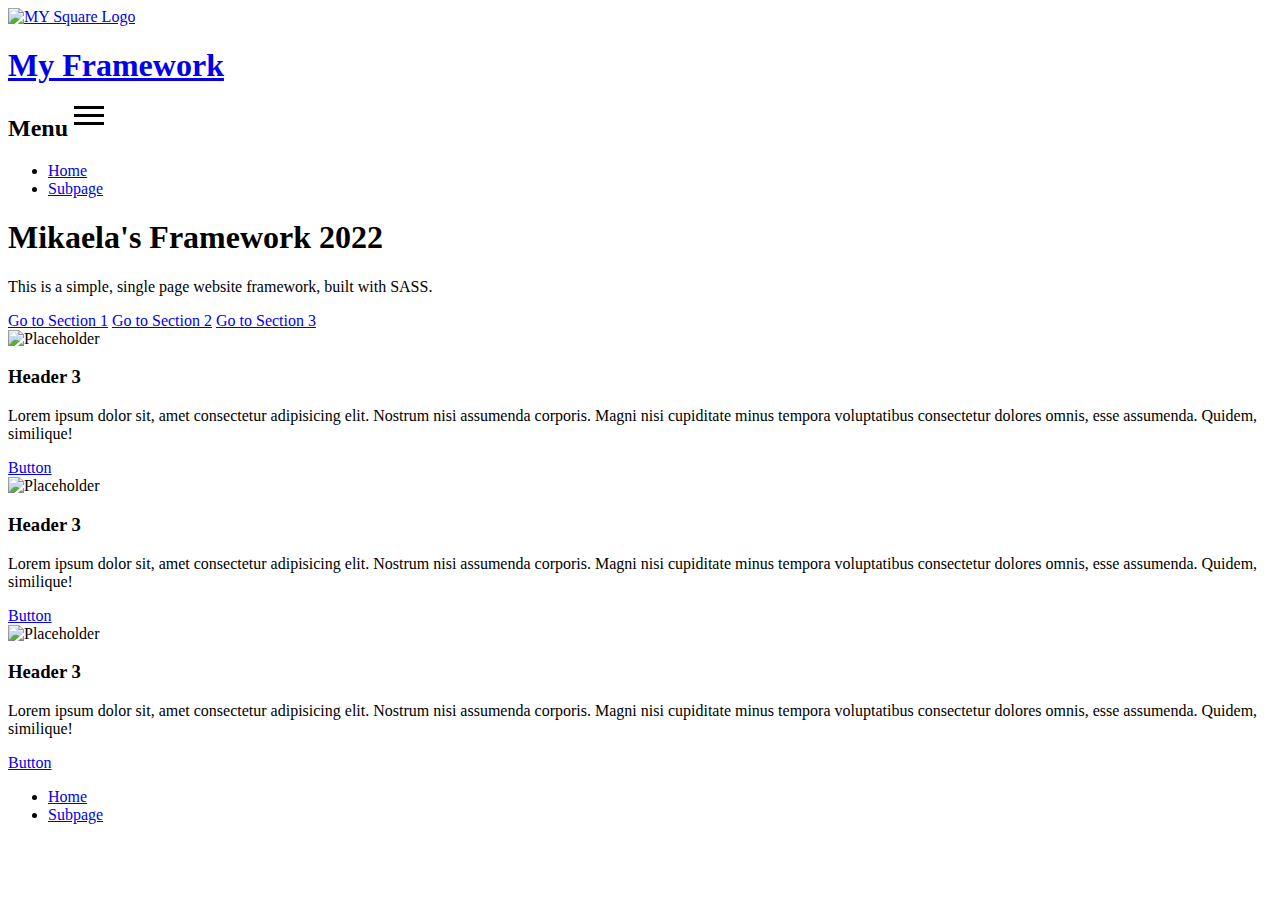
==== index.html @ 99b2878e "Added Website Template" ====
<!DOCTYPE html>
<html lang="en">
<head>
    <meta charset="UTF-8">
    <meta http-equiv="X-UA-Compatible" content="IE=edge">
    <meta name="viewport" content="width=device-width, initial-scale=1.0">
    <title>My Framework</title>

    <!-- ADOBE FONTS -->
    <link rel="stylesheet" href="https://use.typekit.net/rxp3fai.css">


    
    <!-- MAIN CSS STYLES -->
    <link rel="stylesheet" href="css/style.css">
</head>
<body>

    <header class="site-header">
        <div class="site-id">
            <div class="logo">
                <a href="index.html"><img src="img/mylogo-500x453-square.png" alt="MY Square Logo"></a>
            </div>
            <h1 class="hide-visually"><a href="#">My Framework</a></h1>
        </div>
        <nav class="site-nav" data-navstate="closed">
            <h2 class="menu-button">
                <span class="hide-visually">Menu</span>
                <svg width="30" height="30"> 
                    <title>Menu</title>
                    <rect id="menubar-top" y="0" width="30" height="3"></rect>
                    <rect id="menubar-middle" y="8" width="30" height="3"></rect>
                    <rect id="menubar-bottom" y="16" width="30" height="3"></rect>
                </svg>
            </h2>
            <ul>
                <li><a href="#index.html">Home</a></li>
                <li><a href="#subpage.html">Subpage</a></li>
            </ul>
        </nav>
    </header>

    <main class="site-main">
        <section class="hero animate-on-scroll">
            <div class="container">
                <h1>Mikaela's Framework 2022</h1>
                <p>This is a simple, single page website framework, built with SASS.</p>
                <a href="#section01" class="button">Go to Section 1</a>
                <a href="#section02" class="button">Go to Section 2</a>
                <a href="#section03" class="button">Go to Section 3</a>
            </div>
        </section>

        <section id="section01" class="animate-on-scroll">
            <div class="container">
                <div class="row">
                    <div class="one-half">
                        <img src="https://via.placeholder.com/1600x1200" alt="Placeholder">
                    </div>
                    <div class="one-half">
                        <h3>Header 3</h3>
                        <p>Lorem ipsum dolor sit, amet consectetur adipisicing elit. Nostrum nisi assumenda corporis. Magni nisi cupiditate minus tempora voluptatibus consectetur dolores omnis, esse assumenda. Quidem, similique!</p>
                        <a href="#" class="button">Button</a>
                    </div>
                </div>
            </div>
        </section>


        <section id="section02" class="animate-on-scroll">
            <div class="container">
                <div class="row swapped">
                    <div class="one-half">
                        <img class="animate-scale-in" src="https://via.placeholder.com/1600x1200" alt="Placeholder">
                    </div>
                    <div class="one-half animate-drop-in-with-delay">
                        <h3>Header 3</h3>
                        <p>Lorem ipsum dolor sit, amet consectetur adipisicing elit. Nostrum nisi assumenda corporis. Magni nisi cupiditate minus tempora voluptatibus consectetur dolores omnis, esse assumenda. Quidem, similique!</p>
                        <a href="#" class="button">Button</a>
                    </div>
                </div>
            </div>
        </section>

        <section id="section03" class="animate-on-scroll ">
            <div class="container">
                <div class="row stacked">
                    <div class="one-half animate-scale-in">
                        <img src="https://via.placeholder.com/1600x1200" alt="Placeholder">
                    </div>
                    <div class="one-half animate-slide-up">
                        <h3>Header 3</h3>
                        <p>Lorem ipsum dolor sit, amet consectetur adipisicing elit. Nostrum nisi assumenda corporis. Magni nisi cupiditate minus tempora voluptatibus consectetur dolores omnis, esse assumenda. Quidem, similique!</p>
                        <a href="#" class="button">Button</a>
                    </div>
                </div>
            </div>
        </section>

    </main>

    <footer class="site-footer">
        <nav class="site-nav">
            <ul>
                <li><a href="#index.html">Home</a></li>
                <li><a href="#subpage.html">Subpage</a></li>
            </ul>
        </nav>
    </footer>

    <!-- SMOOTH SCROLL BY CHRIS FERDINANDI https://github.com//cferdinandi/smooth-scroll-->
    <script src="js/smooth-scroll.polyfills.min.js"></script>
    <script>
        var scroll = new SmoothScroll('a[href*="#"]', {
            speed: 800,
            speedAsDuration: true
        });
    </script>

    <!-- MAIN JS -->
    <script src="js/script.js"></script>
</body>
</html>
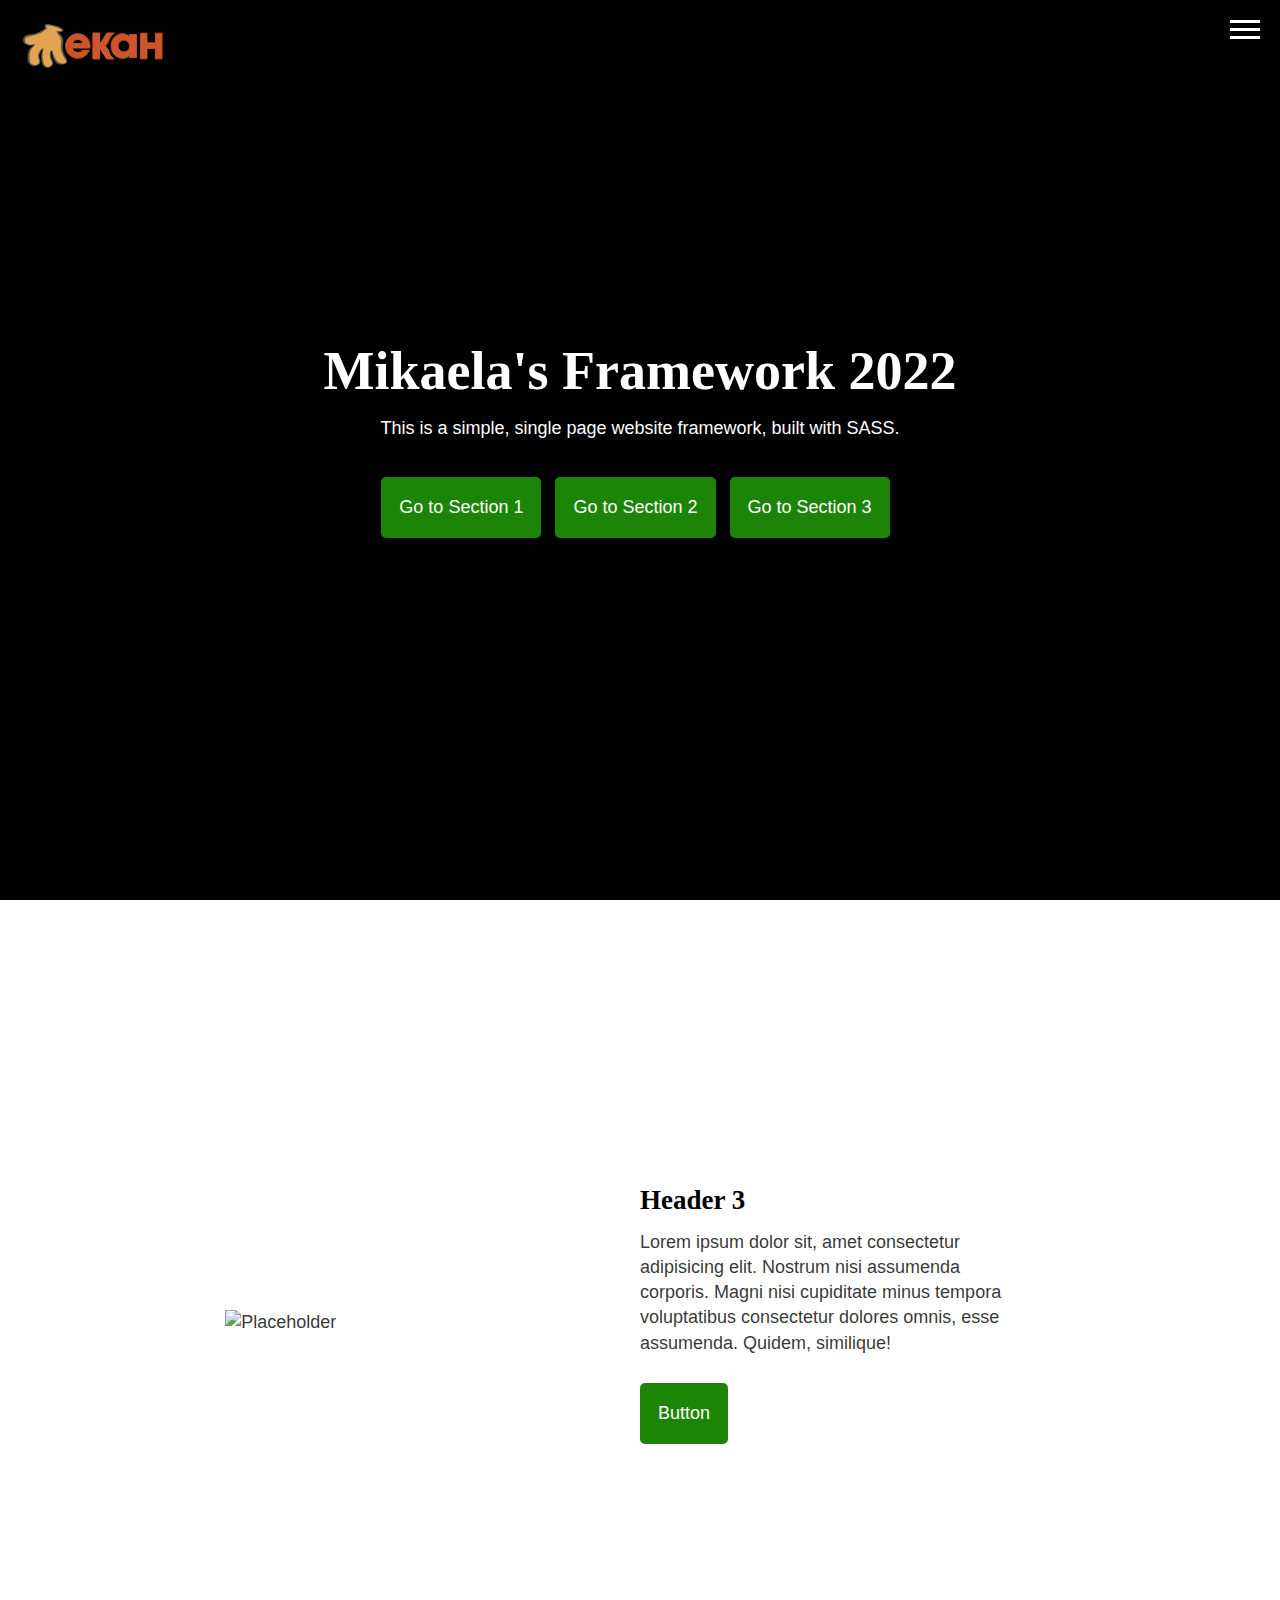
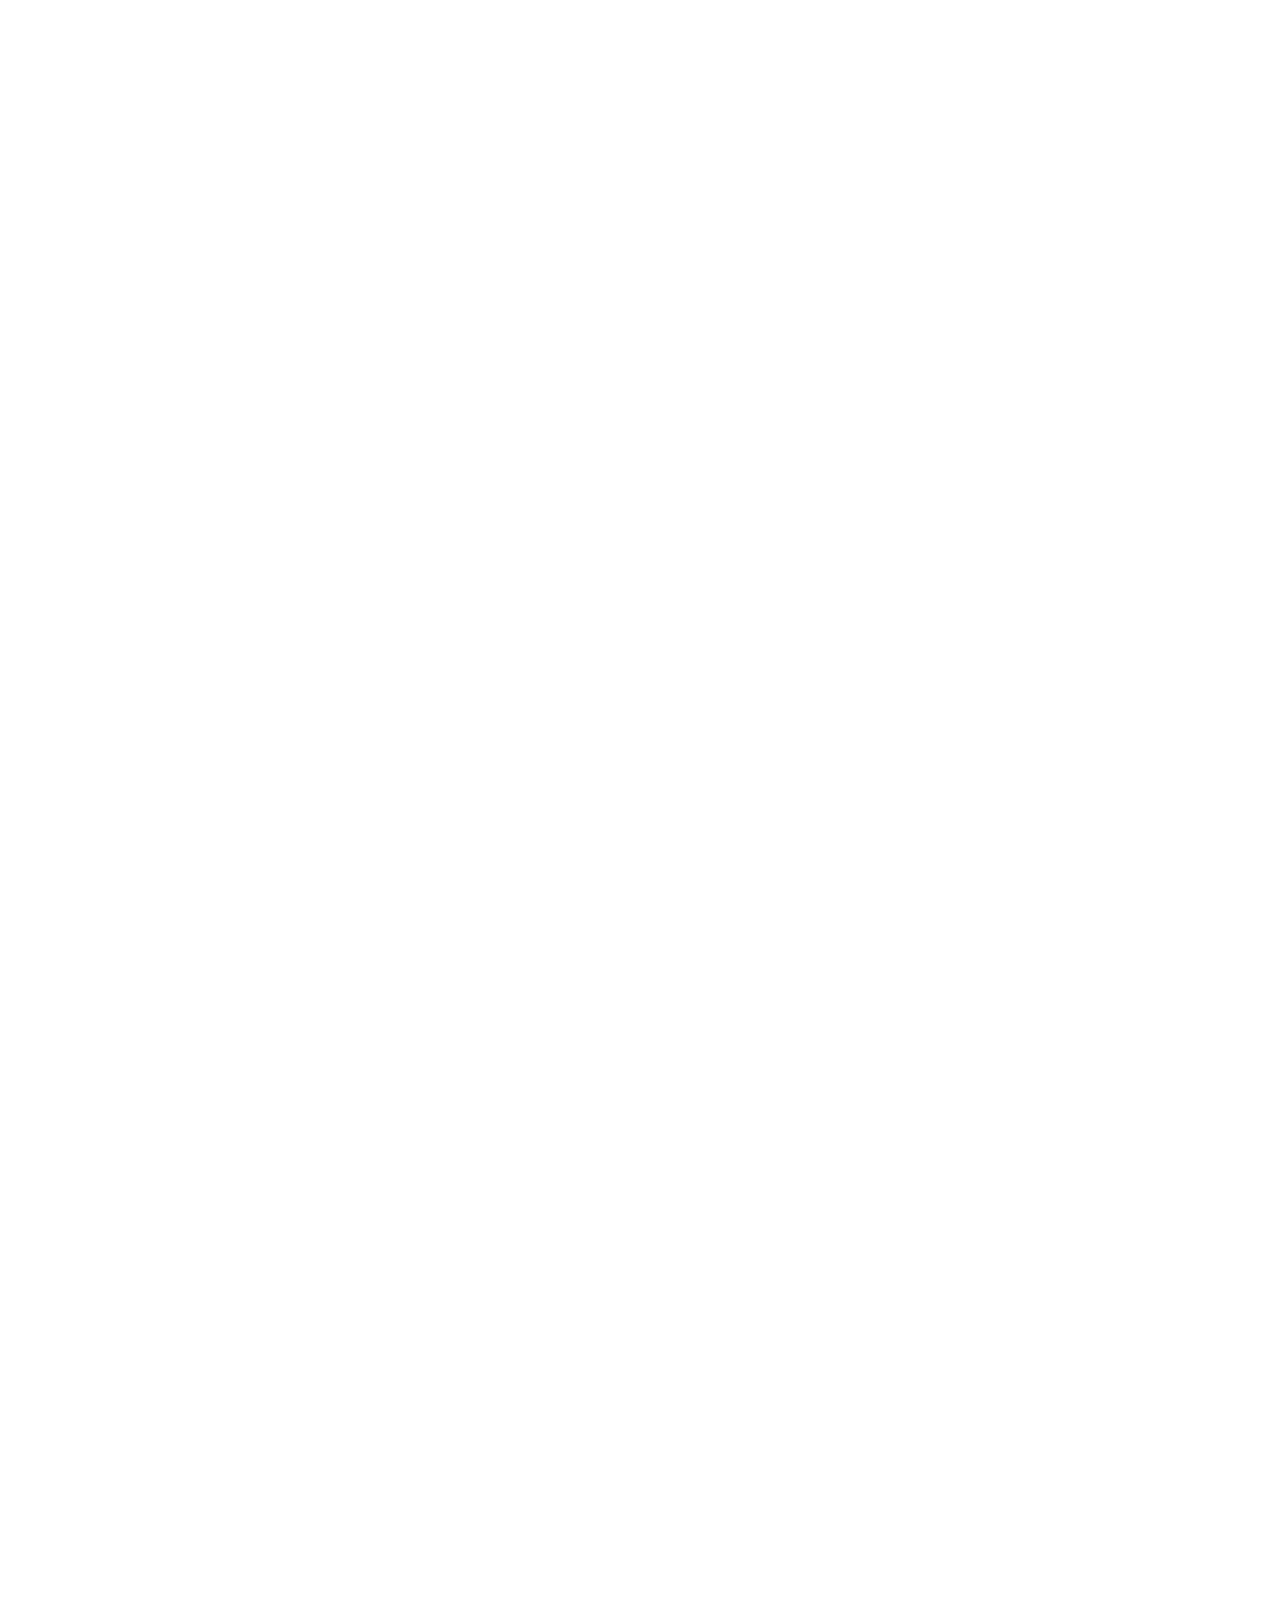
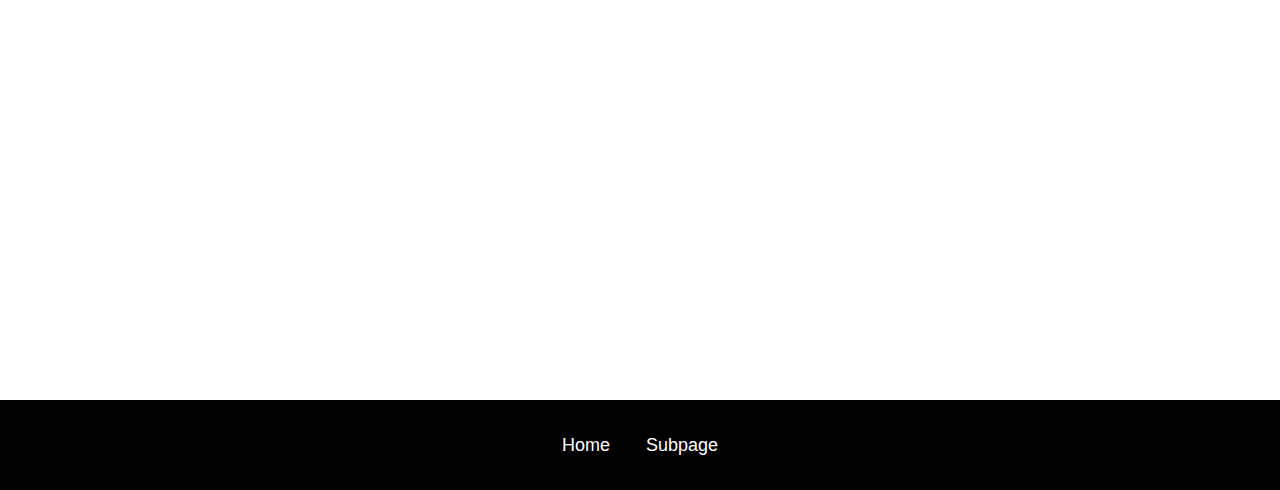
==== commit c82abb8b: "Added Logo images, Fixing Padding on Header" ====
--- a/index.html
+++ b/index.html
@@ -19,7 +19,7 @@
     <header class="site-header">
         <div class="site-id">
             <div class="logo">
-                <a href="index.html"><img src="img/mylogo-500x453-square.png" alt="MY Square Logo"></a>
+                <a href="index.html"><img src="img/Logo/SVG/Logo_Large_Colored_TransparentBG_v2_1.svg" alt="MY Square Logo" width="150px" height="150px"></a>
             </div>
             <h1 class="hide-visually"><a href="#">My Framework</a></h1>
         </div>
--- a/css/style.css
+++ b/css/style.css
@@ -0,0 +1,600 @@
+/* GLOBAL RESETS */
+* {
+  -webkit-box-sizing: border-box;
+          box-sizing: border-box;
+}
+
+/*
+
+TABLE OF CONTENTS
+
+#GLOBAL RESET
+#BASE TYPOGRAPHY
+#BUTTONS
+#MEDIA
+    #RESPONSIVE IMAGEs
+#LAYOUT
+    #CONTAINER
+    #MEDIA QUERIES
+    #SEMANTIC GRID SYSTEM
+#STRUCTURE
+    #SITE-HEADER
+    #SITE-NAV
+    #MAIN
+        #SECTIONS
+    #SITE FOOTER
+
+*/
+/* BASE TEXT COLORS */
+body {
+  color: rgba(0, 0, 0, 0.8);
+}
+
+h1, h2, h3, h4, h5, h6 {
+  color: rgb(0, 0, 0);
+}
+
+/* BASE TEXT FONTS */
+body {
+  font-family: "acumin-pro", Helvetica, Arial, sans-serif;
+}
+
+h1, h2, h3, h4, h5, h6 {
+  font-family: "kepler-std-display", Georgia, "Times New Roman", Times, serif;
+  font-weight: 700;
+  font-style: normal;
+}
+
+/* BASE TYPOGRAPHY */
+body {
+  font-size: 100%;
+  line-height: 1.4;
+}
+
+h1, h2, h3, h4, h5, h6, p {
+  margin: 0 0 0.5em 0;
+}
+
+/* TRADITIONAL TYPOGRAPHIC SCALE */
+h1 {
+  font-size: 3em;
+  line-height: 1;
+}
+
+h2 {
+  font-size: 2.25em;
+  line-height: 1.1;
+}
+
+h3 {
+  font-size: 1.5em;
+  line-height: 1.2;
+}
+
+/* LIMIT NUMBER OF CHARACTERS PER LINE */
+p {
+  max-width: 40em;
+}
+
+/* LINKS */
+a {
+  color: rgb(28, 133, 7);
+}
+a:hover {
+  color: rgb(19, 92, 4);
+}
+
+/* HORIZONTAL LINE */
+hr {
+  border: 0;
+  height: 1px;
+  background-color: rgba(0, 0, 0, 0.1);
+  margin: 3em 0;
+}
+
+/* TYPE SPECIMEN */
+.headline {
+  font-size: 4em;
+  font-weight: 700;
+  line-height: 1;
+  margin: 0;
+  color: rgb(255, 187, 0);
+}
+
+.subheadline {
+  font-weight: 400;
+  font-size: 2.5em;
+  line-height: 1.1;
+  color: rgba(0, 0, 0, 0.5);
+  margin: 0.25em 0;
+}
+
+/* SECTION HEADING */
+.section-heading {
+  font-size: 1em;
+  font-family: "acumin-pro", Helvetica, Arial, sans-serif;
+  font-weight: normal;
+  text-transform: uppercase;
+  letter-spacing: 0.05em;
+  margin: 3em 0;
+}
+
+.hide-visually {
+  position: absolute;
+  top: -9999px;
+  left: -9999px;
+}
+
+/* BUTTONS */
+.button {
+  display: inline-block;
+  background-color: rgb(28, 133, 7);
+  color: #fff;
+  text-decoration: none;
+  padding: 1em;
+  border-radius: 5px;
+  margin: 1em 0.5em 1em 0;
+}
+.button:hover {
+  color: #fff;
+  background-color: rgb(19, 92, 4);
+}
+
+/* RESPONSIVE IMAGES */
+img {
+  max-width: 100%;
+  height: auto;
+}
+
+/* RESET BODY */
+body {
+  margin: 0;
+}
+
+/* CONTAINER */
+.container {
+  margin: 0 auto;
+  max-width: 1000px;
+  padding: 0 1em;
+}
+
+/* MEDIA QUEIRES */
+/* RESPONSIVE TYPOGRAPHY */
+body {
+  font-size: 87.5%;
+}
+
+@media (min-width: 768px) {
+  body {
+    font-size: 100%;
+  }
+}
+@media (min-width: 1250px) {
+  body {
+    font-size: 112.5%;
+  }
+}
+/* SEMANTIC GRID */
+.row {
+  display: -webkit-box;
+  display: -ms-flexbox;
+  display: flex;
+  -ms-flex-wrap: wrap;
+      flex-wrap: wrap;
+  margin-left: -2%;
+  margin-right: -2%;
+  -webkit-box-align: center;
+      -ms-flex-align: center;
+          align-items: center;
+  margin-bottom: 3em;
+}
+.row > * {
+  margin: 2%;
+  -webkit-box-flex: 1;
+      -ms-flex-positive: 1;
+          flex-grow: 1;
+}
+.row.centered {
+  -webkit-box-pack: center;
+      -ms-flex-pack: center;
+          justify-content: center;
+}
+.row.swapped {
+  -webkit-box-orient: horizontal;
+  -webkit-box-direction: reverse;
+      -ms-flex-direction: row-reverse;
+          flex-direction: row-reverse;
+}
+.row.stacked {
+  -webkit-box-orient: vertical;
+  -webkit-box-direction: normal;
+      -ms-flex-direction: column;
+          flex-direction: column;
+}
+.row.align-top {
+  -webkit-box-align: start;
+      -ms-flex-align: start;
+          align-items: flex-start;
+}
+@media (min-width: 768px) {
+  .row > * {
+    -webkit-box-flex: 0;
+        -ms-flex-positive: 0;
+            flex-grow: 0;
+  }
+  .row .one-whole {
+    width: 96%;
+  }
+  .row .one-half {
+    width: 44%;
+  }
+  .row .one-third {
+    width: 29.3333%;
+  }
+  .row .two-thirds {
+    width: 62.6666%;
+  }
+  .row .one-fourth {
+    width: 21%;
+  }
+  .row .three-fourths {
+    width: 71%;
+  }
+  .row .push-one-fourth {
+    margin-left: 27%;
+  }
+  .row .push-one-third {
+    margin-left: 35.3333%;
+  }
+  .row .push-one-half {
+    margin-left: 52%;
+  }
+  .row .centered {
+    margin-left: auto;
+    margin-right: auto;
+  }
+}
+
+.demo .row {
+  margin-bottom: 0;
+}
+.demo .row > * {
+  background-color: rgba(0, 0, 0, 0.1);
+  padding: 1%;
+}
+
+/* SITE STRUCUTURE */
+.site-header {
+  position: absolute;
+  width: 100%;
+  padding: 1em;
+  display: -webkit-box;
+  display: -ms-flexbox;
+  display: flex;
+  -webkit-box-pack: justify;
+      -ms-flex-pack: justify;
+          justify-content: space-between;
+  -webkit-box-align: center;
+      -ms-flex-align: center;
+          align-items: center;
+}
+.site-header a {
+  color: white;
+  text-decoration: none;
+}
+.site-header h1 {
+  font-size: 1.5em;
+  margin: 0;
+}
+.site-header .site-id {
+  display: -webkit-box;
+  display: -ms-flexbox;
+  display: flex;
+  -webkit-box-align: center;
+      -ms-flex-align: center;
+          align-items: center;
+}
+.site-header .logo {
+  max-width: 150px;
+  margin-right: 0.5em;
+}
+
+/* SITE FOOTER */
+.site-footer {
+  background-color: black;
+  display: -webkit-box;
+  display: -ms-flexbox;
+  display: flex;
+  padding: 1em;
+  -webkit-box-pack: center;
+      -ms-flex-pack: center;
+          justify-content: center;
+}
+.site-footer a {
+  color: white;
+  text-decoration: none;
+}
+
+section {
+  padding: 4em 0;
+  min-height: 100vh;
+  display: -ms-grid;
+  display: grid;
+  -webkit-box-align: center;
+      -ms-flex-align: center;
+          align-items: center;
+}
+
+/* HERO SECTION */
+.hero {
+  background-color: black;
+  color: white;
+  text-align: center;
+  padding: 6em 0;
+  min-height: 100vh;
+  display: -ms-grid;
+  display: grid;
+  place-items: center;
+}
+.hero h1 {
+  color: white;
+  margin-bottom: 0.25em;
+}
+.hero p {
+  margin: 1em auto;
+}
+
+/* SITE-HEADER SITE-NAV */
+.site-header .site-nav .menu-button {
+  position: absolute;
+  top: 0.75em;
+  right: 0.75em;
+  color: white;
+  margin: 0;
+  font-size: 1.5em;
+  line-height: 1;
+  -webkit-transform: center;
+          transform: center;
+  z-index: 20;
+  cursor: pointer;
+}
+.site-header .site-nav .menu-button svg {
+  fill: white;
+}
+.site-header .site-nav .menu-button svg rect {
+  -webkit-transition: 0.3s all ease-out;
+  transition: 0.3s all ease-out;
+}
+.site-header .site-nav ul {
+  margin: 0;
+  padding: 0;
+  list-style: none;
+  background-color: rgb(255, 0, 0);
+  position: fixed;
+  top: 0;
+  right: 0;
+  width: 100%;
+  height: 100vh;
+  display: -webkit-box;
+  display: -ms-flexbox;
+  display: flex;
+  -webkit-box-orient: vertical;
+  -webkit-box-direction: normal;
+      -ms-flex-direction: column;
+          flex-direction: column;
+  -webkit-box-align: center;
+      -ms-flex-align: center;
+          align-items: center;
+  -webkit-box-pack: center;
+      -ms-flex-pack: center;
+          justify-content: center;
+  -webkit-transform: translate(100%, 0);
+          transform: translate(100%, 0);
+  -webkit-transition: 0.3s all ease-out;
+  transition: 0.3s all ease-out;
+  z-index: 1;
+}
+.site-header .site-nav li {
+  font-size: 4vw;
+  min-width: 20vw;
+  -webkit-transform: translate(10%, 0);
+          transform: translate(10%, 0);
+  -webkit-transition: 0.3s all ease-out 0.3s;
+  transition: 0.3s all ease-out 0.3s;
+  opacity: 0;
+}
+.site-header .site-nav[data-navstate=open] .menu-button {
+  position: fixed;
+}
+.site-header .site-nav[data-navstate=open] #menubar-top {
+  -webkit-transform-origin: center;
+          transform-origin: center;
+  -webkit-transform: translate(7px, 7px) rotate(-45deg);
+          transform: translate(7px, 7px) rotate(-45deg);
+}
+.site-header .site-nav[data-navstate=open] #menubar-middle {
+  opacity: 0;
+}
+.site-header .site-nav[data-navstate=open] #menubar-bottom {
+  -webkit-transform-origin: center;
+          transform-origin: center;
+  -webkit-transform: translate(0, -4px) rotate(45deg);
+          transform: translate(0, -4px) rotate(45deg);
+}
+.site-header .site-nav[data-navstate=open] ul {
+  -webkit-transform: translate(0, 0);
+          transform: translate(0, 0);
+}
+.site-header .site-nav[data-navstate=open] li {
+  -webkit-transform: translate(0, 0);
+          transform: translate(0, 0);
+  opacity: 1;
+}
+
+/* FOOTER SITE-NAV */
+.site-footer .site-nav ul {
+  margin: 0;
+  padding: 0;
+  list-style: none;
+  display: -webkit-box;
+  display: -ms-flexbox;
+  display: flex;
+}
+.site-footer .site-nav a {
+  display: inline-block;
+  padding: 1em;
+  line-height: 1;
+}
+
+/* ANIMATION */
+.hero .container *,
+.hero[data-sectionstate=inactive] .container * {
+  -webkit-transition: all 1s ease-out;
+  transition: all 1s ease-out;
+  opacity: 0;
+  -webkit-transform: translate(0, -20px);
+          transform: translate(0, -20px);
+}
+.hero .container *:nth-child(1),
+.hero[data-sectionstate=inactive] .container *:nth-child(1) {
+  -webkit-transition-delay: 0.2s;
+          transition-delay: 0.2s;
+}
+.hero .container *:nth-child(2),
+.hero[data-sectionstate=inactive] .container *:nth-child(2) {
+  -webkit-transition-delay: 0.4s;
+          transition-delay: 0.4s;
+}
+.hero .container *:nth-child(3),
+.hero[data-sectionstate=inactive] .container *:nth-child(3) {
+  -webkit-transition-delay: 0.6s;
+          transition-delay: 0.6s;
+}
+.hero .container *:nth-child(4),
+.hero[data-sectionstate=inactive] .container *:nth-child(4) {
+  -webkit-transition-delay: 0.8s;
+          transition-delay: 0.8s;
+}
+.hero .container *:nth-child(5),
+.hero[data-sectionstate=inactive] .container *:nth-child(5) {
+  -webkit-transition-delay: 1s;
+          transition-delay: 1s;
+}
+.hero[data-sectionstate=active] .container *,
+.hero[data-sectionstate=inactive][data-sectionstate=active] .container * {
+  opacity: 1;
+  -webkit-transform: translate(0, 0);
+          transform: translate(0, 0);
+}
+
+#section01 .one-half:nth-child(1) {
+  -webkit-transition: all 2s ease-out;
+  transition: all 2s ease-out;
+  -webkit-transform: translate(-50px, 0);
+          transform: translate(-50px, 0);
+}
+#section01[data-sectionstate=active] .one-half:nth-child(1) {
+  -webkit-transform: translate(0, 0);
+          transform: translate(0, 0);
+}
+#section01 .one-half:nth-child(2) {
+  -webkit-transition: all 2s ease-out;
+  transition: all 2s ease-out;
+  -webkit-transform: translate(50px, 0);
+          transform: translate(50px, 0);
+}
+#section01[data-sectionstate=active] .one-half:nth-child(2) {
+  -webkit-transform: translate(0, 0);
+          transform: translate(0, 0);
+}
+
+#section02 .one-half:nth-child(1) {
+  -webkit-transition: all 2s ease-out;
+  transition: all 2s ease-out;
+  -webkit-transform: translate(-50px, -50px);
+          transform: translate(-50px, -50px);
+}
+#section02[data-sectionstate=active] .one-half:nth-child(1) {
+  -webkit-transform: translate(0, 0);
+          transform: translate(0, 0);
+}
+#section02 .one-half:nth-child(2) {
+  -webkit-transition: all 2s ease-out;
+  transition: all 2s ease-out;
+  -webkit-transform: translate(50px, 50px);
+          transform: translate(50px, 50px);
+}
+#section02[data-sectionstate=active] .one-half:nth-child(2) {
+  -webkit-transform: translate(0, 0);
+          transform: translate(0, 0);
+}
+
+.animate-scale-in,
+[data-sectionstate=inactive] .animate-scale-in {
+  -webkit-transition: all 1s ease-out;
+  transition: all 1s ease-out;
+  opacity: 0;
+  -webkit-transform: scale(0.8);
+          transform: scale(0.8);
+}
+
+[data-sectionstate=active] .animate-scale-in {
+  opacity: 1;
+  -webkit-transform: scale(1);
+          transform: scale(1);
+}
+
+.animate-slide-up,
+[data-sectionstate=inactive] .animate-slide-up {
+  -webkit-transition: all 1s ease-out;
+  transition: all 1s ease-out;
+  opacity: 0;
+  -webkit-transform: translate(0, 100px);
+          transform: translate(0, 100px);
+}
+
+[data-sectionstate=active] .animate-slide-up {
+  opacity: 1;
+  -webkit-transform: translate(0, 0);
+          transform: translate(0, 0);
+}
+
+.animate-drop-in-with-delay *,
+[data-sectionstate=inactive] .animate-drop-in-with-delay * {
+  -webkit-transition: all 1s ease-out;
+  transition: all 1s ease-out;
+  opacity: 0;
+  -webkit-transform: translate(0, -20px);
+          transform: translate(0, -20px);
+}
+.animate-drop-in-with-delay *:nth-child(1),
+[data-sectionstate=inactive] .animate-drop-in-with-delay *:nth-child(1) {
+  -webkit-transition-delay: 0.2s;
+          transition-delay: 0.2s;
+}
+.animate-drop-in-with-delay *:nth-child(2),
+[data-sectionstate=inactive] .animate-drop-in-with-delay *:nth-child(2) {
+  -webkit-transition-delay: 0.4s;
+          transition-delay: 0.4s;
+}
+.animate-drop-in-with-delay *:nth-child(3),
+[data-sectionstate=inactive] .animate-drop-in-with-delay *:nth-child(3) {
+  -webkit-transition-delay: 0.6s;
+          transition-delay: 0.6s;
+}
+.animate-drop-in-with-delay *:nth-child(4),
+[data-sectionstate=inactive] .animate-drop-in-with-delay *:nth-child(4) {
+  -webkit-transition-delay: 0.8s;
+          transition-delay: 0.8s;
+}
+.animate-drop-in-with-delay *:nth-child(5),
+[data-sectionstate=inactive] .animate-drop-in-with-delay *:nth-child(5) {
+  -webkit-transition-delay: 1s;
+          transition-delay: 1s;
+}
+
+[data-sectionstate=active] .animate-drop-in-with-delay * {
+  opacity: 1;
+  -webkit-transform: translate(0, 0);
+          transform: translate(0, 0);
+}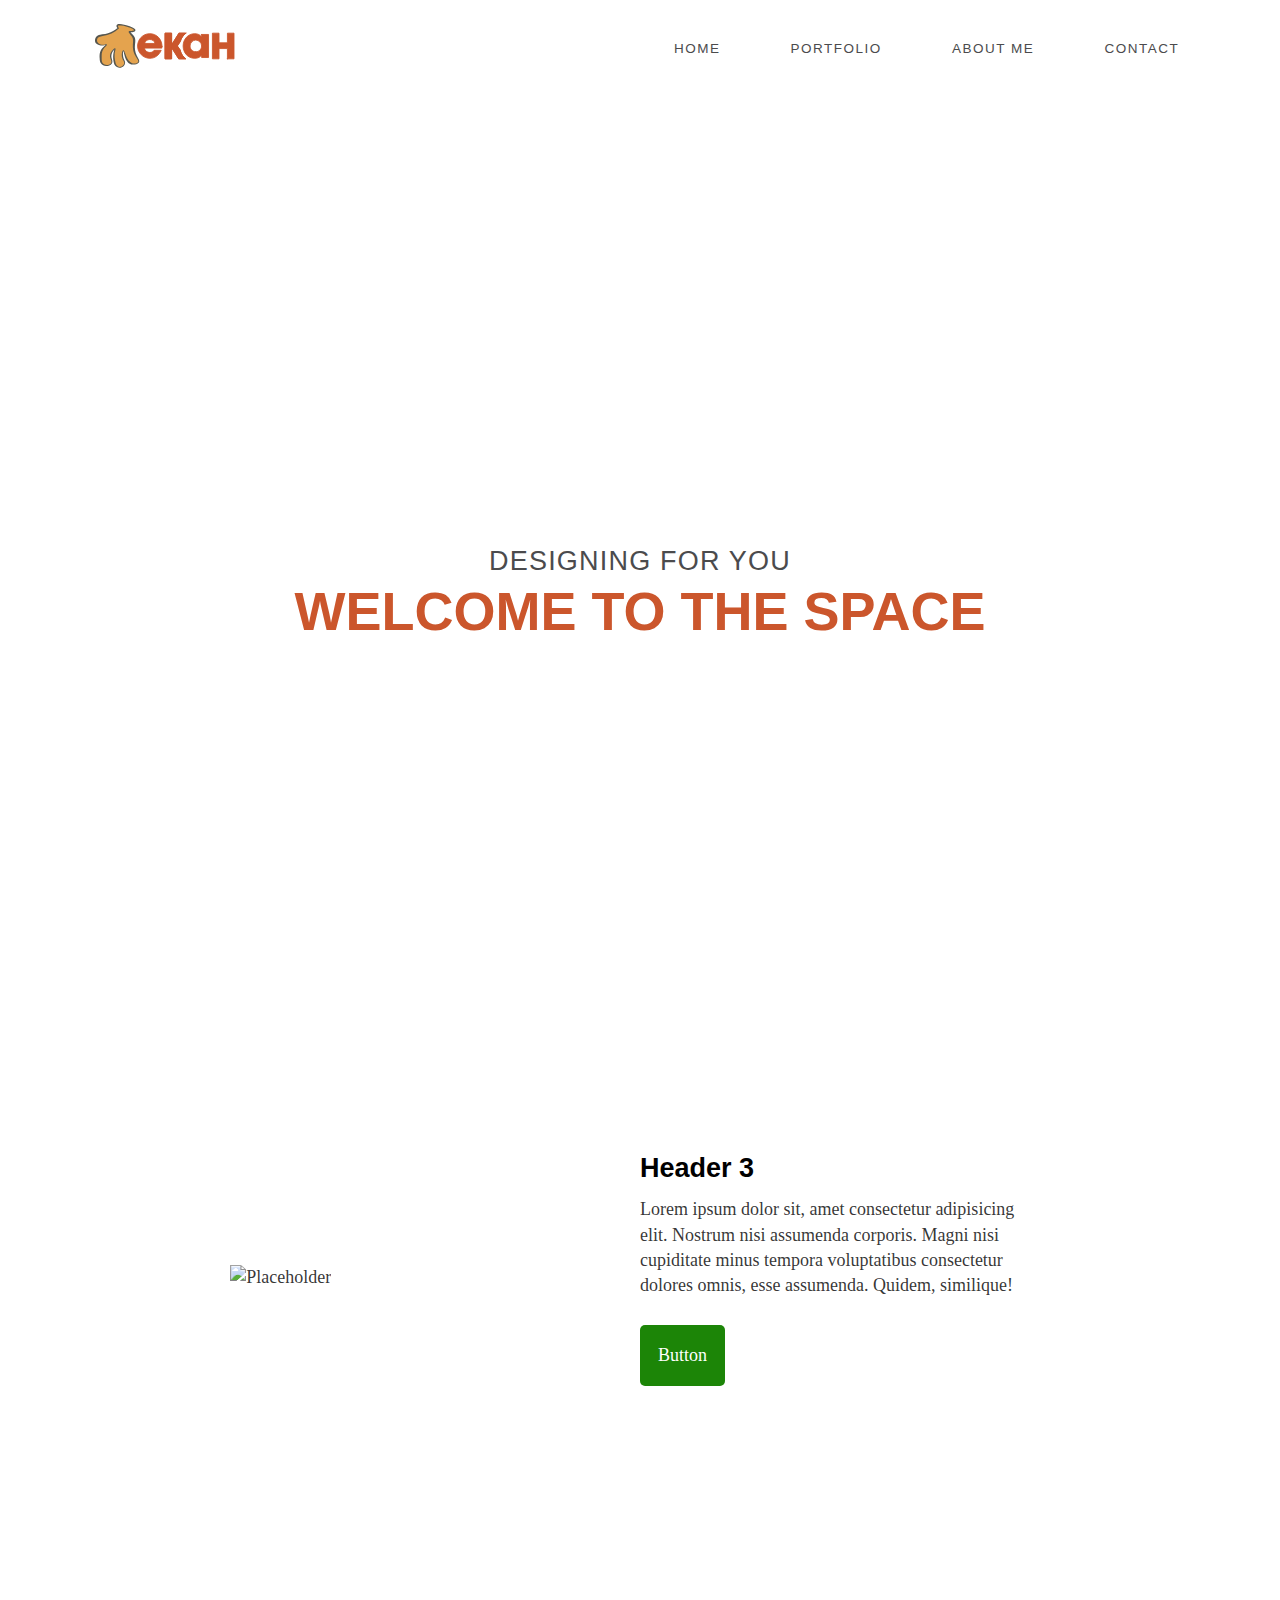
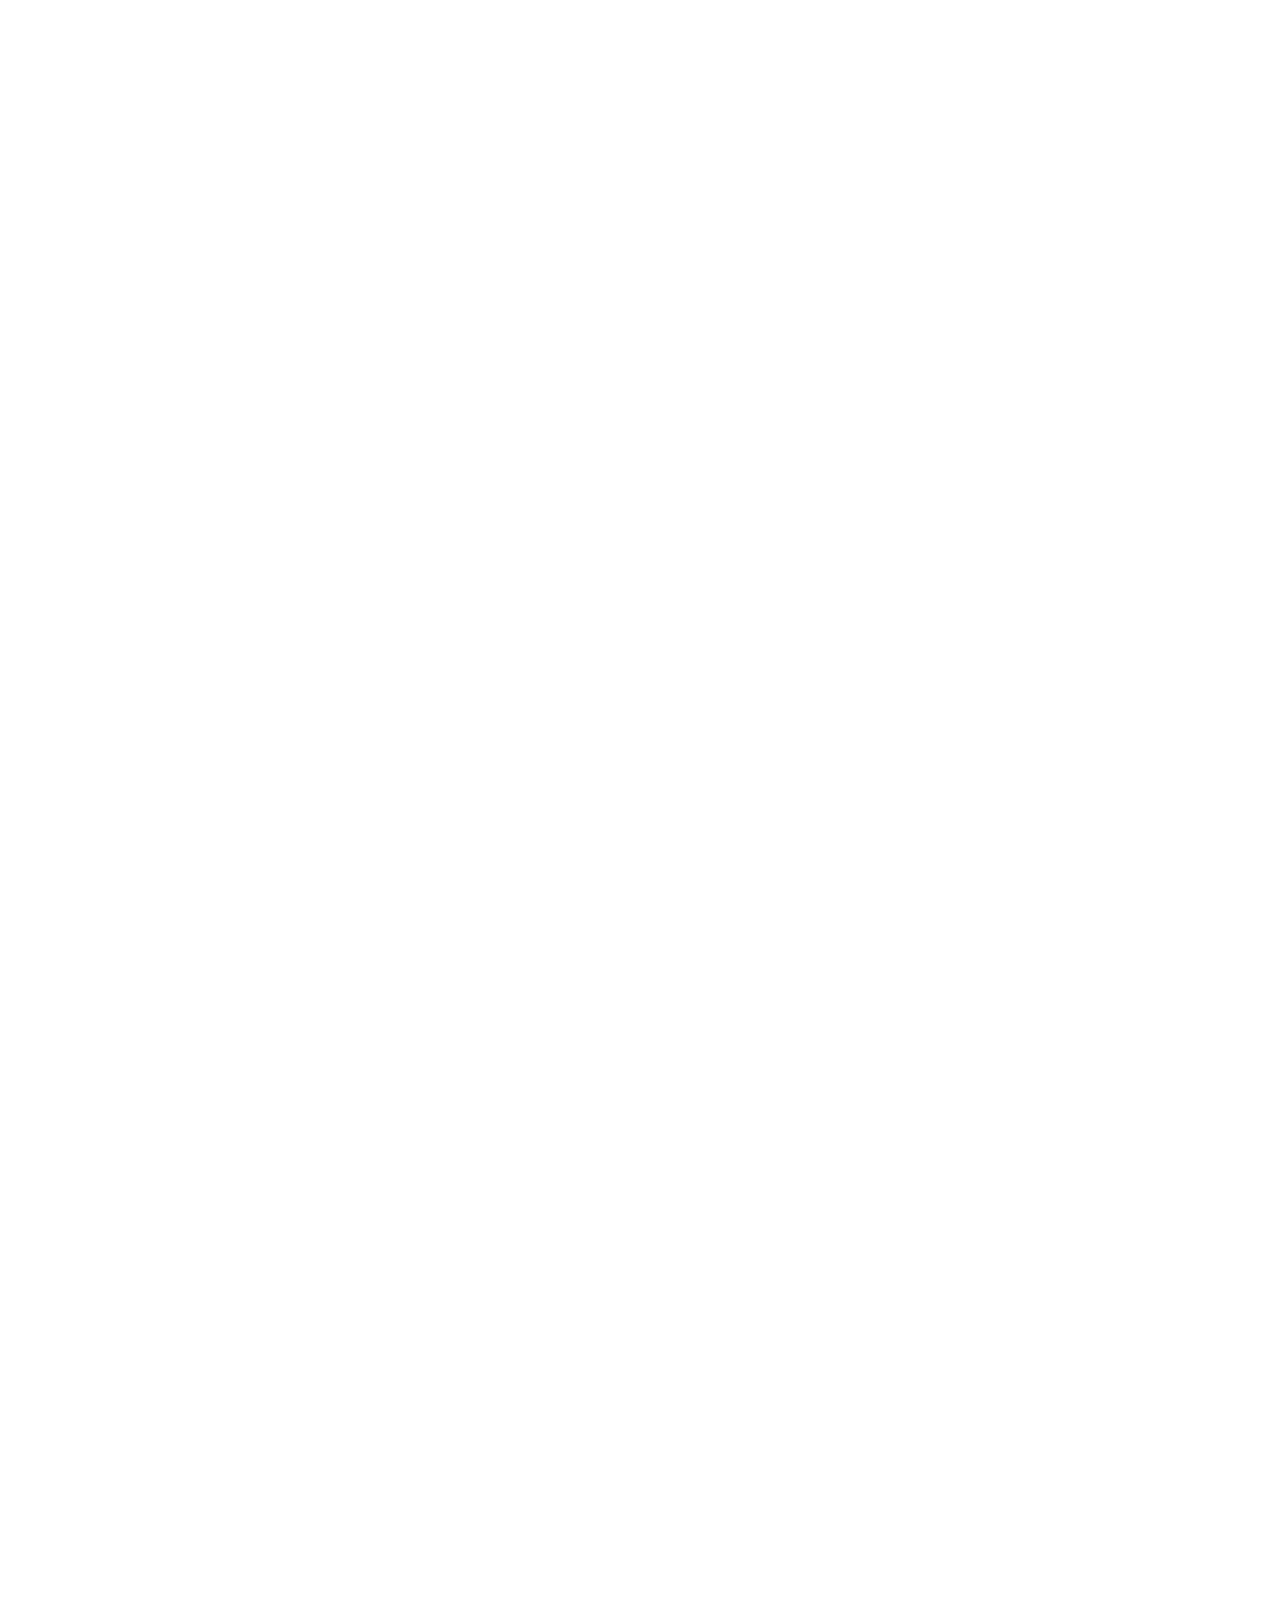
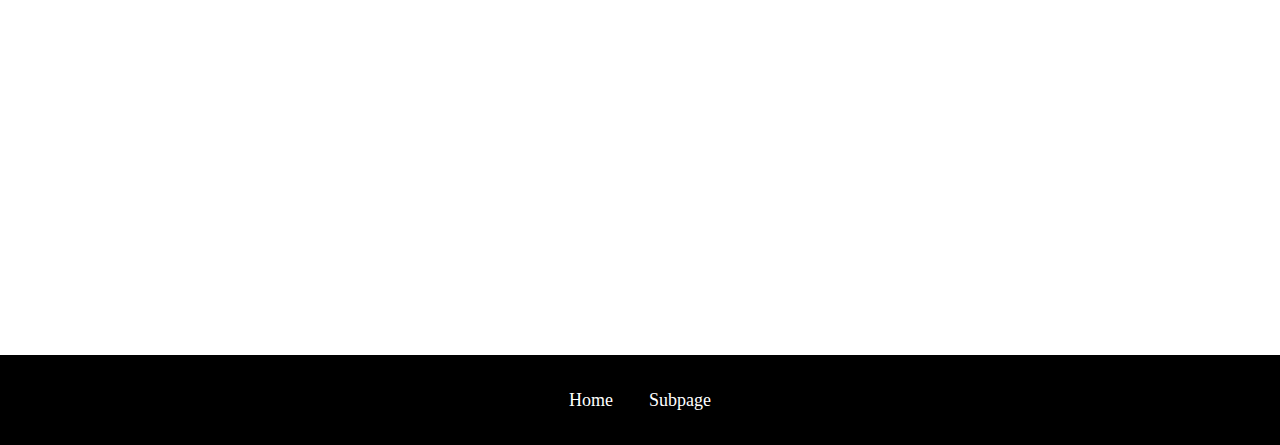
==== commit 282b2fb0: "Added header content, adding video to hero" ====
--- a/index.html
+++ b/index.html
@@ -7,7 +7,7 @@
     <title>My Framework</title>
 
     <!-- ADOBE FONTS -->
-    <link rel="stylesheet" href="https://use.typekit.net/rxp3fai.css">
+    <link rel="stylesheet" href="https://use.typekit.net/drl7uth.css">
 
 
     
@@ -21,7 +21,7 @@
             <div class="logo">
                 <a href="index.html"><img src="img/Logo/SVG/Logo_Large_Colored_TransparentBG_v2_1.svg" alt="MY Square Logo" width="150px" height="150px"></a>
             </div>
-            <h1 class="hide-visually"><a href="#">My Framework</a></h1>
+            <h1 class="hide-visually"><a href="#">My Graphic Design Portfolio</a></h1>
         </div>
         <nav class="site-nav" data-navstate="closed">
             <h2 class="menu-button">
@@ -34,20 +34,22 @@
                 </svg>
             </h2>
             <ul>
-                <li><a href="#index.html">Home</a></li>
-                <li><a href="#subpage.html">Subpage</a></li>
+                <li><a href="index.html">Home</a></li>
+                <li><a href="portfolio.html">Portfolio</a></li>
+                <li><a href="aboutme.html">About Me</a></li>
+                <li><a href="contact.html">Contact</a></li>
             </ul>
         </nav>
     </header>
 
     <main class="site-main">
         <section class="hero animate-on-scroll">
+            <video autoplay loop muted plays-inline class="back-video">
+                <source src="img/Home/4965872-uhd_4096_2160_25fps.mp4" type="video/mp4">
+            </video>
             <div class="container">
-                <h1>Mikaela's Framework 2022</h1>
-                <p>This is a simple, single page website framework, built with SASS.</p>
-                <a href="#section01" class="button">Go to Section 1</a>
-                <a href="#section02" class="button">Go to Section 2</a>
-                <a href="#section03" class="button">Go to Section 3</a>
+                <h3>Designing For You</h3>
+                <h1>Welcome to the Space</h1>
             </div>
         </section>
 
--- a/css/style.css
+++ b/css/style.css
@@ -36,11 +36,11 @@
 
 /* BASE TEXT FONTS */
 body {
-  font-family: "acumin-pro", Helvetica, Arial, sans-serif;
+  font-family: "cambay", Georgia, "Times New Roman", Times, sans-serif;
 }
 
 h1, h2, h3, h4, h5, h6 {
-  font-family: "kepler-std-display", Georgia, "Times New Roman", Times, serif;
+  font-family: "itc-avant-garde-gothic-pro", Helvetica, Arial, sans-serif;
   font-weight: 700;
   font-style: normal;
 }
@@ -112,7 +112,7 @@
 /* SECTION HEADING */
 .section-heading {
   font-size: 1em;
-  font-family: "acumin-pro", Helvetica, Arial, sans-serif;
+  font-family: "itc-avant-garde-gothic-pro", Helvetica, Arial, sans-serif;
   font-weight: normal;
   text-transform: uppercase;
   letter-spacing: 0.05em;
@@ -267,7 +267,7 @@
 .site-header {
   position: absolute;
   width: 100%;
-  padding: 1em;
+  padding: 1em 5em;
   display: -webkit-box;
   display: -ms-flexbox;
   display: flex;
@@ -327,17 +327,24 @@
 
 /* HERO SECTION */
 .hero {
-  background-color: black;
   color: white;
   text-align: center;
   padding: 6em 0;
-  min-height: 100vh;
+  min-height: 95vh;
   display: -ms-grid;
   display: grid;
   place-items: center;
 }
+.hero h3 {
+  color: rgb(75, 75, 77);
+  font-weight: 100;
+  letter-spacing: 1.2px;
+  text-transform: uppercase;
+  margin-bottom: 0.25em;
+}
 .hero h1 {
-  color: white;
+  color: rgb(203, 86, 44);
+  text-transform: uppercase;
   margin-bottom: 0.25em;
 }
 .hero p {
@@ -345,11 +352,14 @@
 }
 
 /* SITE-HEADER SITE-NAV */
+.site-header .site-nav {
+  /* BIG SCREENS */
+}
 .site-header .site-nav .menu-button {
   position: absolute;
-  top: 0.75em;
+  top: 1.75em;
   right: 0.75em;
-  color: white;
+  color: rgb(75, 75, 77);
   margin: 0;
   font-size: 1.5em;
   line-height: 1;
@@ -359,7 +369,7 @@
   cursor: pointer;
 }
 .site-header .site-nav .menu-button svg {
-  fill: white;
+  fill: rgb(75, 75, 77);
 }
 .site-header .site-nav .menu-button svg rect {
   -webkit-transition: 0.3s all ease-out;
@@ -369,7 +379,7 @@
   margin: 0;
   padding: 0;
   list-style: none;
-  background-color: rgb(255, 0, 0);
+  background-color: rgb(224, 216, 199);
   position: fixed;
   top: 0;
   right: 0;
@@ -394,6 +404,14 @@
   transition: 0.3s all ease-out;
   z-index: 1;
 }
+.site-header .site-nav ul li {
+  padding: 1em;
+  text-align: center;
+  text-transform: uppercase;
+}
+.site-header .site-nav ul li a {
+  color: rgb(75, 75, 77);
+}
 .site-header .site-nav li {
   font-size: 4vw;
   min-width: 20vw;
@@ -430,6 +448,46 @@
           transform: translate(0, 0);
   opacity: 1;
 }
+@media (min-width: 768px) {
+  .site-header .site-nav .menu-button {
+    position: absolute;
+    top: -9999px;
+    left: -9999px;
+  }
+  .site-header .site-nav ul {
+    background-color: transparent;
+    -webkit-transform: translate(0, 0);
+            transform: translate(0, 0);
+    position: static;
+    width: auto;
+    height: auto;
+    -webkit-box-orient: horizontal;
+    -webkit-box-direction: normal;
+        -ms-flex-direction: row;
+            flex-direction: row;
+    -webkit-transition: none;
+    transition: none;
+  }
+  .site-header .site-nav li {
+    max-width: 40vw;
+    opacity: 1;
+    -webkit-transform: translate(0, 0);
+            transform: translate(0, 0);
+    font-size: 0.3em;
+    min-width: 0;
+    margin: 0 1em 0 10em;
+  }
+  .site-header .site-nav li a {
+    font-size: 2.5em;
+    font-weight: 500;
+    letter-spacing: 1.5px;
+    color: rgb(75, 75, 77);
+    font-family: "itc-avant-garde-gothic-pro", Helvetica, Arial, sans-serif;
+  }
+  .site-header .site-nav li a:hover {
+    color: rgb(203, 86, 44);
+  }
+}
 
 /* FOOTER SITE-NAV */
 .site-footer .site-nav ul {
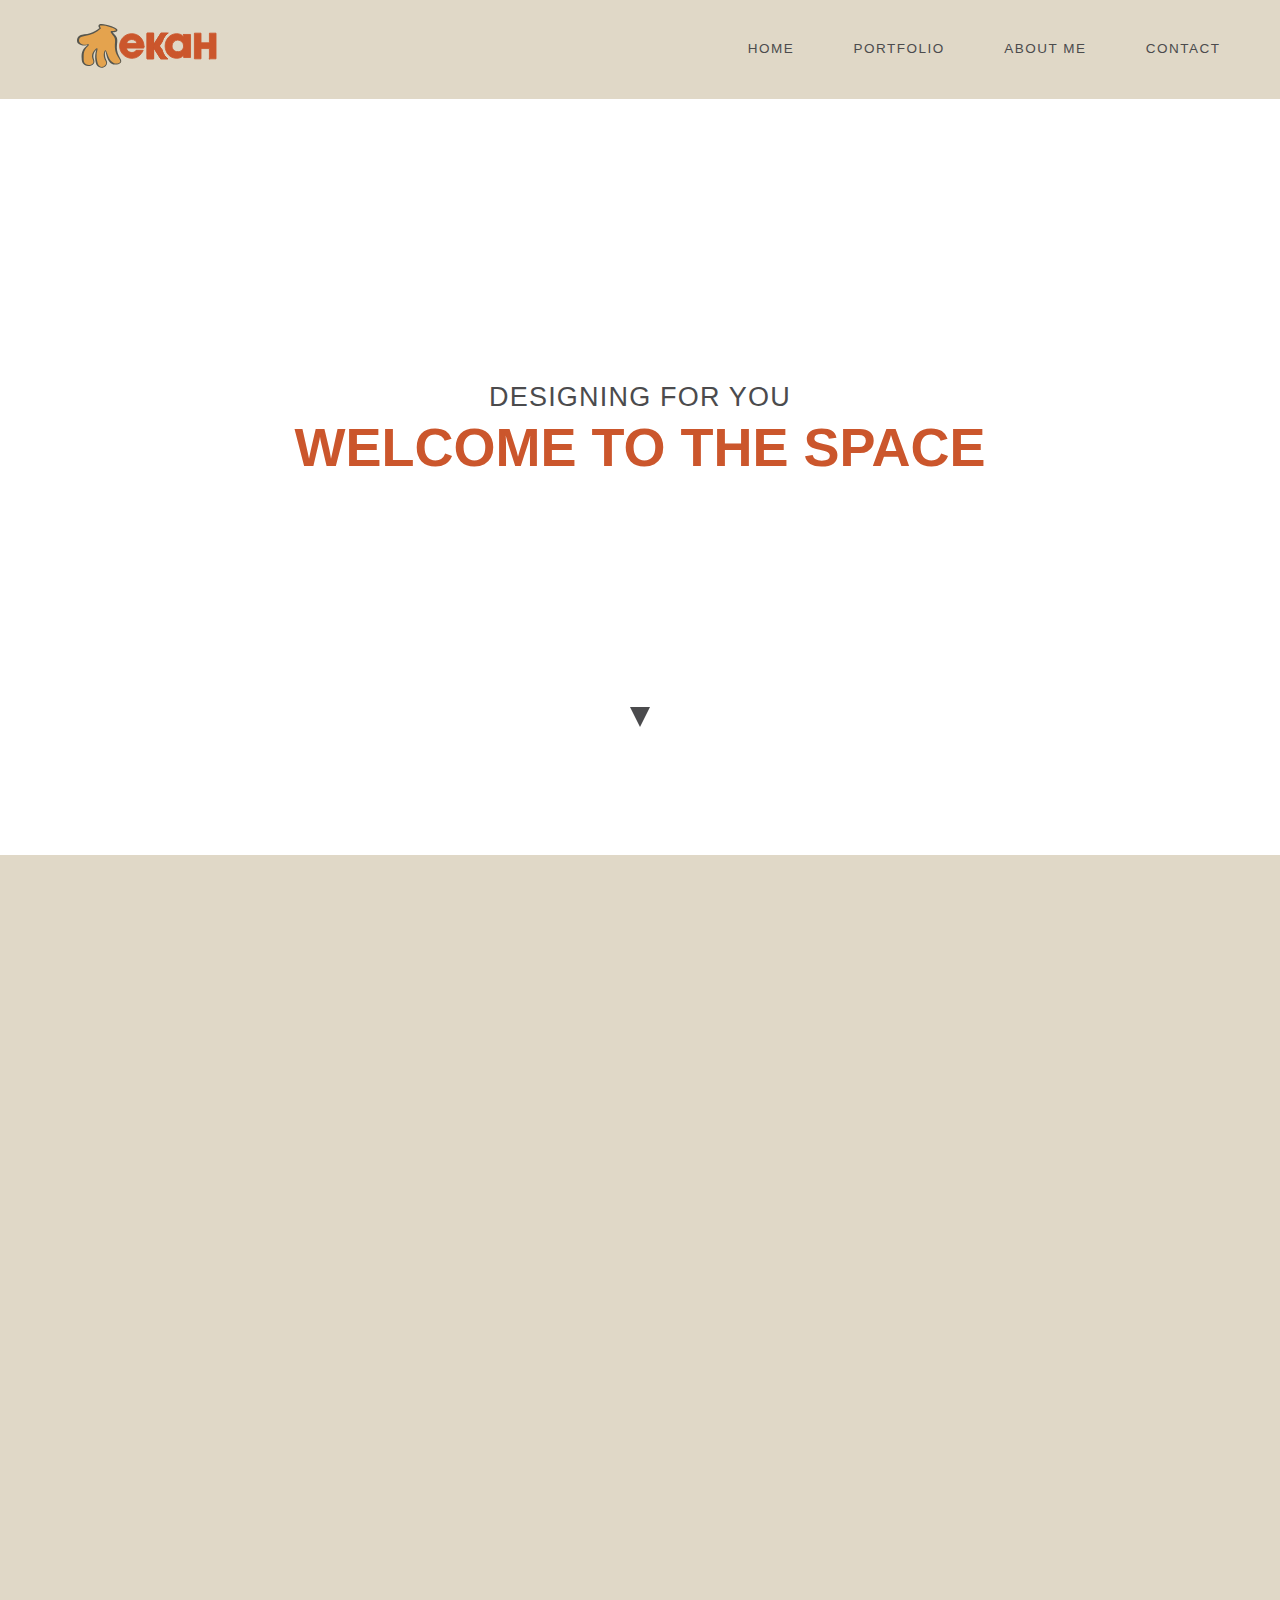
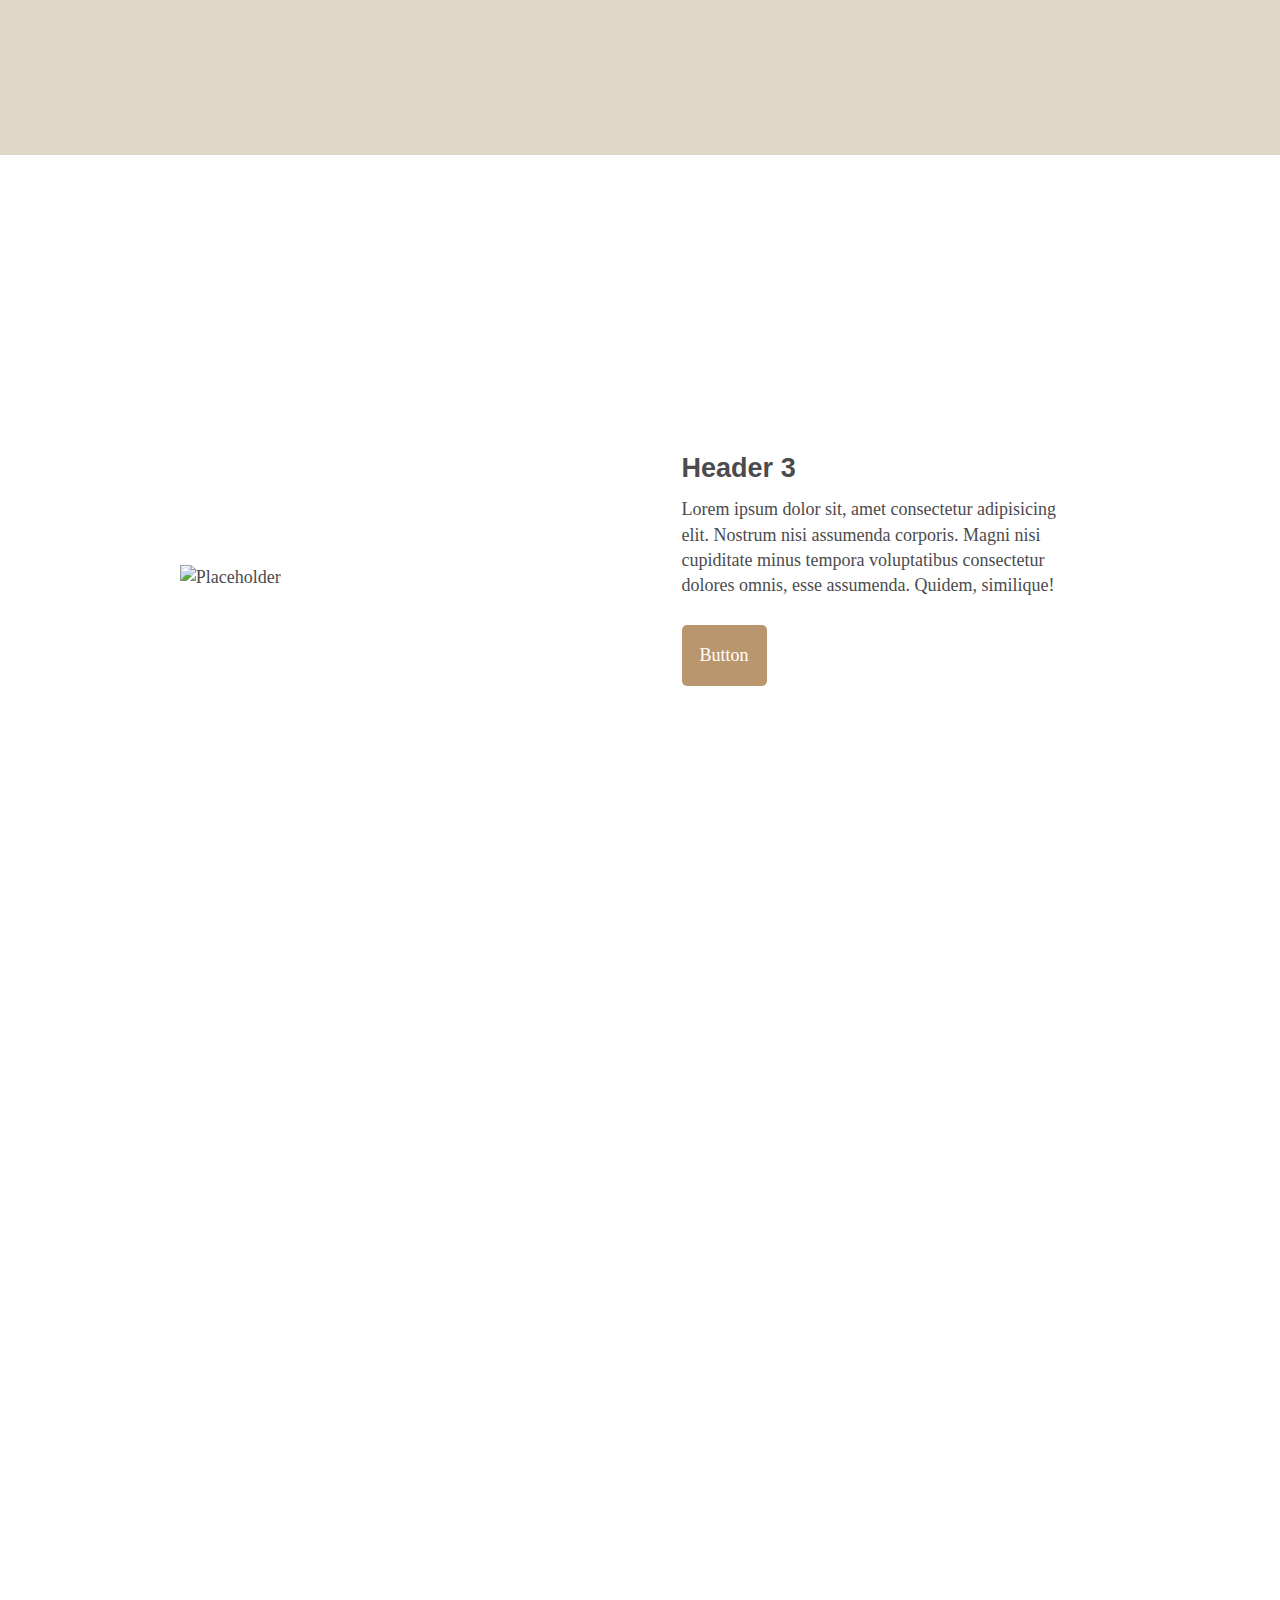
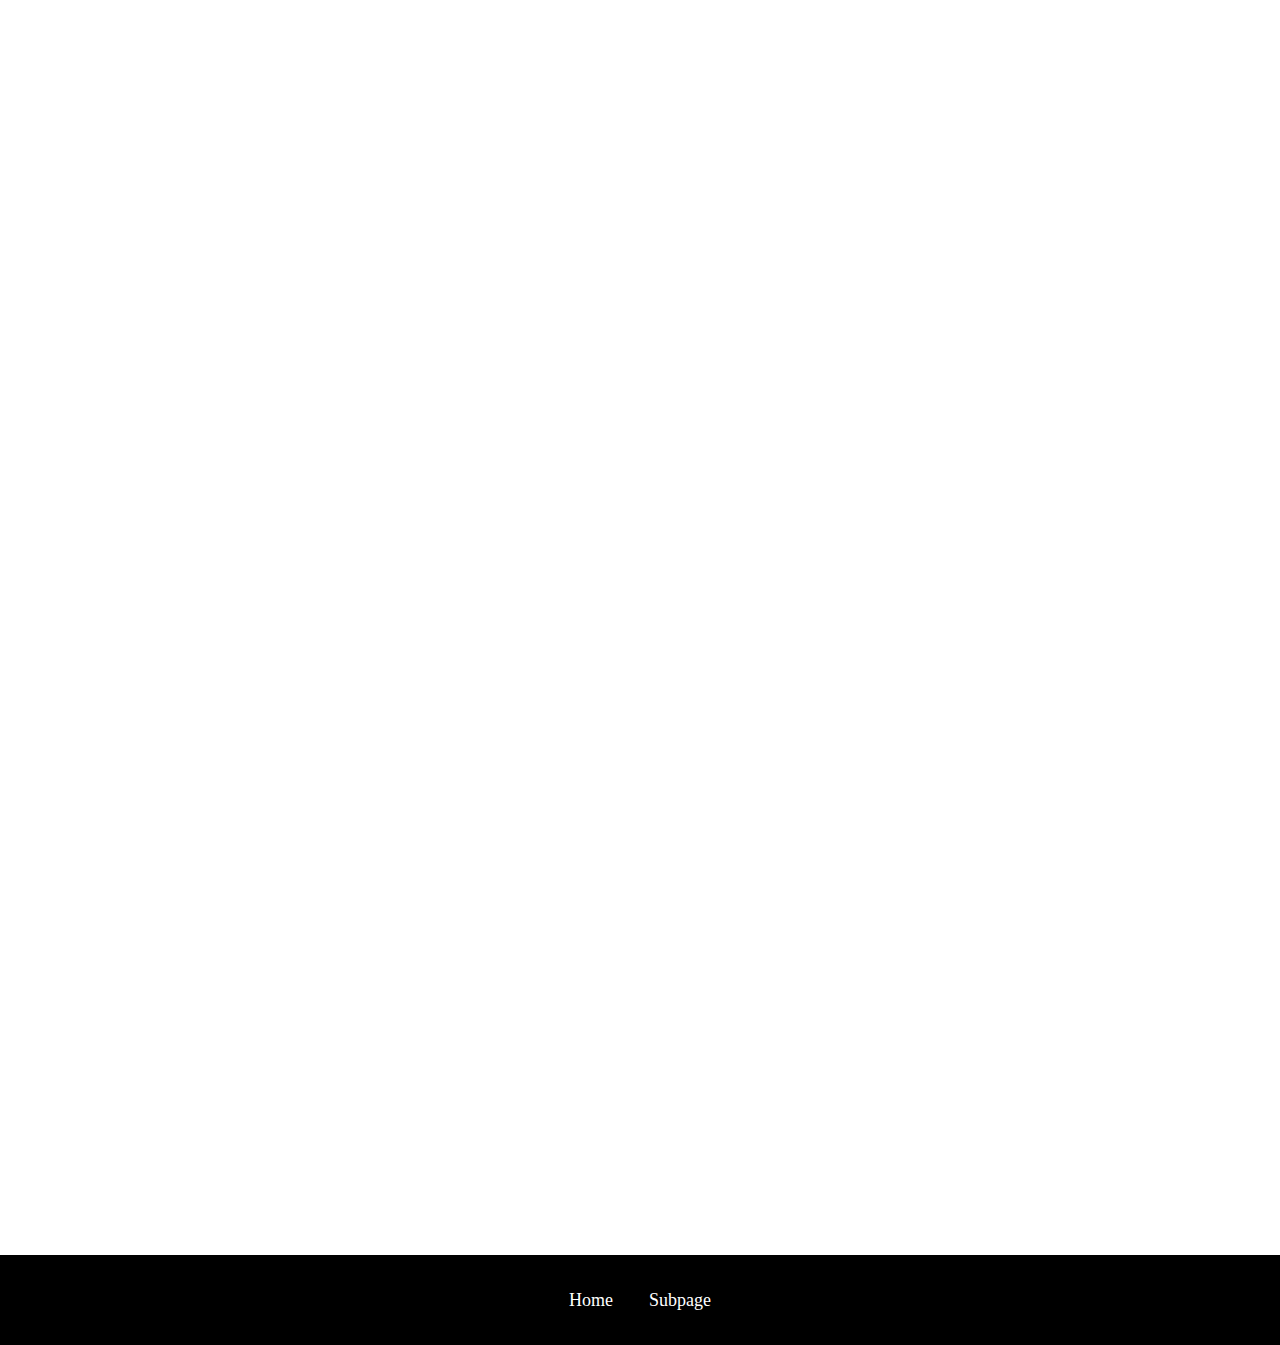
==== commit f3d6a47c: "added hero content, adding project contents" ====
--- a/index.html
+++ b/index.html
@@ -8,8 +8,6 @@
 
     <!-- ADOBE FONTS -->
     <link rel="stylesheet" href="https://use.typekit.net/drl7uth.css">
-
-
     
     <!-- MAIN CSS STYLES -->
     <link rel="stylesheet" href="css/style.css">
@@ -44,12 +42,25 @@
 
     <main class="site-main">
         <section class="hero animate-on-scroll">
-            <video autoplay loop muted plays-inline class="back-video">
-                <source src="img/Home/4965872-uhd_4096_2160_25fps.mp4" type="video/mp4">
+            <video autoplay loop muted plays-inline class="homehero-video">
+                <source src="img/Home/4965957-uhd_4096_2160_25fps.mp4" type="video/mp4">
             </video>
             <div class="container">
-                <h3>Designing For You</h3>
-                <h1>Welcome to the Space</h1>
+                <div class="hero-text">
+                    <h3>Designing For You</h3>
+                    <h1>Welcome to the Space</h1>
+                </div>
+            </div>
+            <div class="arrow-container">
+                <div class="down-arrow"></div>
+            </div>
+        </section>
+
+        <section class="home-projects">
+            <div class="colored-container">
+                <div class="project01">
+                    <a href="img/AA/AA_Collection.jpg" class=""></a>
+                </div>
             </div>
         </section>
 
--- a/css/style.css
+++ b/css/style.css
@@ -27,11 +27,11 @@
 */
 /* BASE TEXT COLORS */
 body {
-  color: rgba(0, 0, 0, 0.8);
+  color: rgb(75, 75, 77);
 }
 
 h1, h2, h3, h4, h5, h6 {
-  color: rgb(0, 0, 0);
+  color: rgb(75, 75, 77);
 }
 
 /* BASE TEXT FONTS */
@@ -78,10 +78,10 @@
 
 /* LINKS */
 a {
-  color: rgb(28, 133, 7);
+  color: rgb(186, 150, 110);
 }
 a:hover {
-  color: rgb(19, 92, 4);
+  color: rgb(57, 67, 50);
 }
 
 /* HORIZONTAL LINE */
@@ -98,14 +98,14 @@
   font-weight: 700;
   line-height: 1;
   margin: 0;
-  color: rgb(255, 187, 0);
+  color: rgb(203, 86, 44);
 }
 
 .subheadline {
   font-weight: 400;
   font-size: 2.5em;
   line-height: 1.1;
-  color: rgba(0, 0, 0, 0.5);
+  color: rgb(75, 75, 77);
   margin: 0.25em 0;
 }
 
@@ -128,7 +128,7 @@
 /* BUTTONS */
 .button {
   display: inline-block;
-  background-color: rgb(28, 133, 7);
+  background-color: rgb(186, 150, 110);
   color: #fff;
   text-decoration: none;
   padding: 1em;
@@ -137,7 +137,7 @@
 }
 .button:hover {
   color: #fff;
-  background-color: rgb(19, 92, 4);
+  background-color: rgb(57, 67, 50);
 }
 
 /* RESPONSIVE IMAGES */
@@ -155,6 +155,12 @@
 .container {
   margin: 0 auto;
   max-width: 1000px;
+  padding: 0 1em;
+}
+
+.colored-container {
+  margin: 0 auto;
+  max-width: 1600px;
   padding: 0 1em;
 }
 
@@ -181,15 +187,15 @@
   display: flex;
   -ms-flex-wrap: wrap;
       flex-wrap: wrap;
-  margin-left: -2%;
-  margin-right: -2%;
+  margin-left: -1%;
+  margin-right: -1%;
   -webkit-box-align: center;
       -ms-flex-align: center;
           align-items: center;
   margin-bottom: 3em;
 }
 .row > * {
-  margin: 2%;
+  margin: 1%;
   -webkit-box-flex: 1;
       -ms-flex-positive: 1;
           flex-grow: 1;
@@ -223,31 +229,31 @@
             flex-grow: 0;
   }
   .row .one-whole {
-    width: 96%;
+    width: 98%;
   }
   .row .one-half {
-    width: 44%;
+    width: 46%;
   }
   .row .one-third {
-    width: 29.3333%;
+    width: 31.3333%;
   }
   .row .two-thirds {
-    width: 62.6666%;
+    width: 64.6666%;
   }
   .row .one-fourth {
-    width: 21%;
+    width: 23%;
   }
   .row .three-fourths {
-    width: 71%;
+    width: 73%;
   }
   .row .push-one-fourth {
-    margin-left: 27%;
+    margin-left: 26%;
   }
   .row .push-one-third {
-    margin-left: 35.3333%;
+    margin-left: 34.3333%;
   }
   .row .push-one-half {
-    margin-left: 52%;
+    margin-left: 51%;
   }
   .row .centered {
     margin-left: auto;
@@ -267,7 +273,7 @@
 .site-header {
   position: absolute;
   width: 100%;
-  padding: 1em 5em;
+  padding: 1em 3em;
   display: -webkit-box;
   display: -ms-flexbox;
   display: flex;
@@ -277,6 +283,7 @@
   -webkit-box-align: center;
       -ms-flex-align: center;
           align-items: center;
+  background-color: rgb(224, 216, 199);
 }
 .site-header a {
   color: white;
@@ -297,6 +304,25 @@
 .site-header .logo {
   max-width: 150px;
   margin-right: 0.5em;
+  margin-left: 1em;
+}
+
+/* HOME HERO */
+.hero {
+  position: relative;
+  width: 100%;
+  height: 95vh;
+  overflow: hidden;
+}
+.hero .homehero-video {
+  position: absolute;
+  top: 0;
+  left: 0;
+  width: 100%;
+  height: 100%;
+  -o-object-fit: cover;
+     object-fit: cover;
+  z-index: -1;
 }
 
 /* SITE FOOTER */
@@ -334,21 +360,75 @@
   display: -ms-grid;
   display: grid;
   place-items: center;
-}
-.hero h3 {
+  /* CONTAINER FOR ARROW */
+  /* STYLE FOR ARROW */
+}
+.hero .container {
+  display: -webkit-box;
+  display: -ms-flexbox;
+  display: flex;
+  -webkit-box-pack: start;
+      -ms-flex-pack: start;
+          justify-content: flex-start;
+  -webkit-box-align: end;
+      -ms-flex-align: end;
+          align-items: flex-end;
+  /* Align the text to the bottom */
+  height: 35vh;
+  /* Container height (60% of the viewport height) */
+}
+.hero .container .hero-text h3 {
   color: rgb(75, 75, 77);
   font-weight: 100;
   letter-spacing: 1.2px;
   text-transform: uppercase;
   margin-bottom: 0.25em;
 }
-.hero h1 {
+.hero .container .hero-text h1 {
   color: rgb(203, 86, 44);
   text-transform: uppercase;
   margin-bottom: 0.25em;
-}
-.hero p {
-  margin: 1em auto;
+  margin-bottom: 20px;
+  /* Add some space from the bottom */
+}
+.hero .arrow-container {
+  position: relative;
+  /* To ensure absolute positioning works */
+  text-align: center;
+  width: 100%;
+  /* Full width of the screen */
+  height: 100%;
+  /* Full height of the screen */
+  display: -webkit-box;
+  display: -ms-flexbox;
+  display: flex;
+  -webkit-box-pack: center;
+      -ms-flex-pack: center;
+          justify-content: center;
+  -webkit-box-align: end;
+      -ms-flex-align: end;
+          align-items: flex-end;
+  /* Align items to the bottom */
+}
+.hero .down-arrow {
+  width: 20px;
+  height: 40px;
+  border-left: 10px solid transparent;
+  border-right: 10px solid transparent;
+  border-top: 20px solid rgb(75, 75, 77);
+  /* The arrow head */
+  -webkit-animation: bounce 1s infinite ease-in-out;
+          animation: bounce 1s infinite ease-in-out;
+  margin-top: 0;
+  /* Space from the text */
+}
+
+/* HOME PROJECTS */
+.home-projects {
+  background-color: rgb(224, 216, 199);
+}
+.home-projects .colored-container {
+  background-color: rgb(75, 75, 77);
 }
 
 /* SITE-HEADER SITE-NAV */
@@ -370,6 +450,7 @@
 }
 .site-header .site-nav .menu-button svg {
   fill: rgb(75, 75, 77);
+  margin-right: 2em;
 }
 .site-header .site-nav .menu-button svg rect {
   -webkit-transition: 0.3s all ease-out;
@@ -405,7 +486,7 @@
   z-index: 1;
 }
 .site-header .site-nav ul li {
-  padding: 1em;
+  padding: 0;
   text-align: center;
   text-transform: uppercase;
 }
@@ -655,4 +736,163 @@
   opacity: 1;
   -webkit-transform: translate(0, 0);
           transform: translate(0, 0);
+}
+
+/* SCROLL/REVEAL ANIMATION */
+.inline-photo-right {
+  opacity: 0;
+  -webkit-transform: translate(20px, 0);
+          transform: translate(20px, 0);
+  -webkit-transition: opacity 0.3s 0.25s ease-out, -webkit-transform 2s;
+  transition: opacity 0.3s 0.25s ease-out, -webkit-transform 2s;
+  transition: transform 2s, opacity 0.3s 0.25s ease-out;
+  transition: transform 2s, opacity 0.3s 0.25s ease-out, -webkit-transform 2s;
+  width: 100%;
+  will-change: transform, opacity;
+}
+
+.inline-photo-right.is-visible {
+  opacity: 1;
+  -webkit-transform: translate(0, 0);
+          transform: translate(0, 0);
+}
+
+.inline-photo-left {
+  opacity: 0;
+  -webkit-transform: translate(-20px, 0);
+          transform: translate(-20px, 0);
+  -webkit-transition: opacity 0.3s 0.25s ease-out, -webkit-transform 2s;
+  transition: opacity 0.3s 0.25s ease-out, -webkit-transform 2s;
+  transition: transform 2s, opacity 0.3s 0.25s ease-out;
+  transition: transform 2s, opacity 0.3s 0.25s ease-out, -webkit-transform 2s;
+  width: 100%;
+  will-change: transform, opacity;
+}
+
+.inline-photo-left.is-visible {
+  opacity: 1;
+  -webkit-transform: translate(0, 0);
+          transform: translate(0, 0);
+}
+
+.inline-photo-center {
+  opacity: 0;
+  -webkit-transform: scale(0.8);
+          transform: scale(0.8);
+  -webkit-transition: opacity 0.3s 0.25s ease-out, -webkit-transform 2s;
+  transition: opacity 0.3s 0.25s ease-out, -webkit-transform 2s;
+  transition: transform 2s, opacity 0.3s 0.25s ease-out;
+  transition: transform 2s, opacity 0.3s 0.25s ease-out, -webkit-transform 2s;
+  width: 100%;
+  will-change: transform, opacity;
+}
+
+.inline-photo-center.is-visible {
+  opacity: 1;
+  -webkit-transform: scale(1);
+          transform: scale(1);
+}
+
+.inline-photo-above {
+  opacity: 0;
+  -webkit-transform: translate(0, 20px);
+          transform: translate(0, 20px);
+  -webkit-transition: opacity 0.3s 0.25s ease-out, -webkit-transform 2s;
+  transition: opacity 0.3s 0.25s ease-out, -webkit-transform 2s;
+  transition: transform 2s, opacity 0.3s 0.25s ease-out;
+  transition: transform 2s, opacity 0.3s 0.25s ease-out, -webkit-transform 2s;
+  width: 100%;
+  will-change: transform, opacity;
+  -webkit-transition: all 1s ease-out;
+  transition: all 1s ease-out;
+}
+
+.inline-photo-above.is-visible {
+  opacity: 1;
+  -webkit-transform: translate(0, 0);
+          transform: translate(0, 0);
+}
+
+.inline-photo-above-p {
+  opacity: 0;
+  -webkit-transform: translate(0, 20px);
+          transform: translate(0, 20px);
+  -webkit-transition: opacity 0.3s 0.25s ease-out, -webkit-transform 2s;
+  transition: opacity 0.3s 0.25s ease-out, -webkit-transform 2s;
+  transition: transform 2s, opacity 0.3s 0.25s ease-out;
+  transition: transform 2s, opacity 0.3s 0.25s ease-out, -webkit-transform 2s;
+  width: 100%;
+  will-change: transform, opacity;
+  -webkit-transition: all 1s ease-out;
+  transition: all 1s ease-out;
+}
+
+.inline-photo-above-p.is-visible {
+  opacity: 1;
+  -webkit-transform: translate(0, 0);
+          transform: translate(0, 0);
+  -webkit-transition-delay: 0.8s;
+          transition-delay: 0.8s;
+}
+
+.inline-photo-below {
+  opacity: 0;
+  -webkit-transform: translate(0, -20px);
+          transform: translate(0, -20px);
+  -webkit-transition: opacity 0.3s 0.25s ease-out, -webkit-transform 2s;
+  transition: opacity 0.3s 0.25s ease-out, -webkit-transform 2s;
+  transition: transform 2s, opacity 0.3s 0.25s ease-out;
+  transition: transform 2s, opacity 0.3s 0.25s ease-out, -webkit-transform 2s;
+  width: 100%;
+  will-change: transform, opacity;
+  -webkit-transition: all 1s ease-out;
+  transition: all 1s ease-out;
+}
+
+.inline-photo-below.is-visible {
+  opacity: 1;
+  -webkit-transform: translate(0, 0);
+          transform: translate(0, 0);
+}
+
+.inline-photo-above2 {
+  opacity: 0;
+  -webkit-transform: translate(0, -50px);
+          transform: translate(0, -50px);
+  -webkit-transition: opacity 0.3s 0.25s ease-out, -webkit-transform 2s;
+  transition: opacity 0.3s 0.25s ease-out, -webkit-transform 2s;
+  transition: transform 2s, opacity 0.3s 0.25s ease-out;
+  transition: transform 2s, opacity 0.3s 0.25s ease-out, -webkit-transform 2s;
+  width: 100%;
+  will-change: transform, opacity;
+}
+
+.inline-photo-above2.is-visible {
+  opacity: 1;
+  -webkit-transform: translate(0, 0);
+          transform: translate(0, 0);
+}
+
+/* ARROW BOUNCE ANIMATION */
+@-webkit-keyframes bounce {
+  0%, 100% {
+    -webkit-transform: translateY(0);
+            transform: translateY(0);
+  }
+  50% {
+    -webkit-transform: translateY(15px);
+            transform: translateY(15px);
+    /* Move it down */
+  }
+}
+@keyframes bounce {
+  0%, 100% {
+    -webkit-transform: translateY(0);
+            transform: translateY(0);
+  }
+  50% {
+    -webkit-transform: translateY(15px);
+            transform: translateY(15px);
+    /* Move it down */
+  }
 }